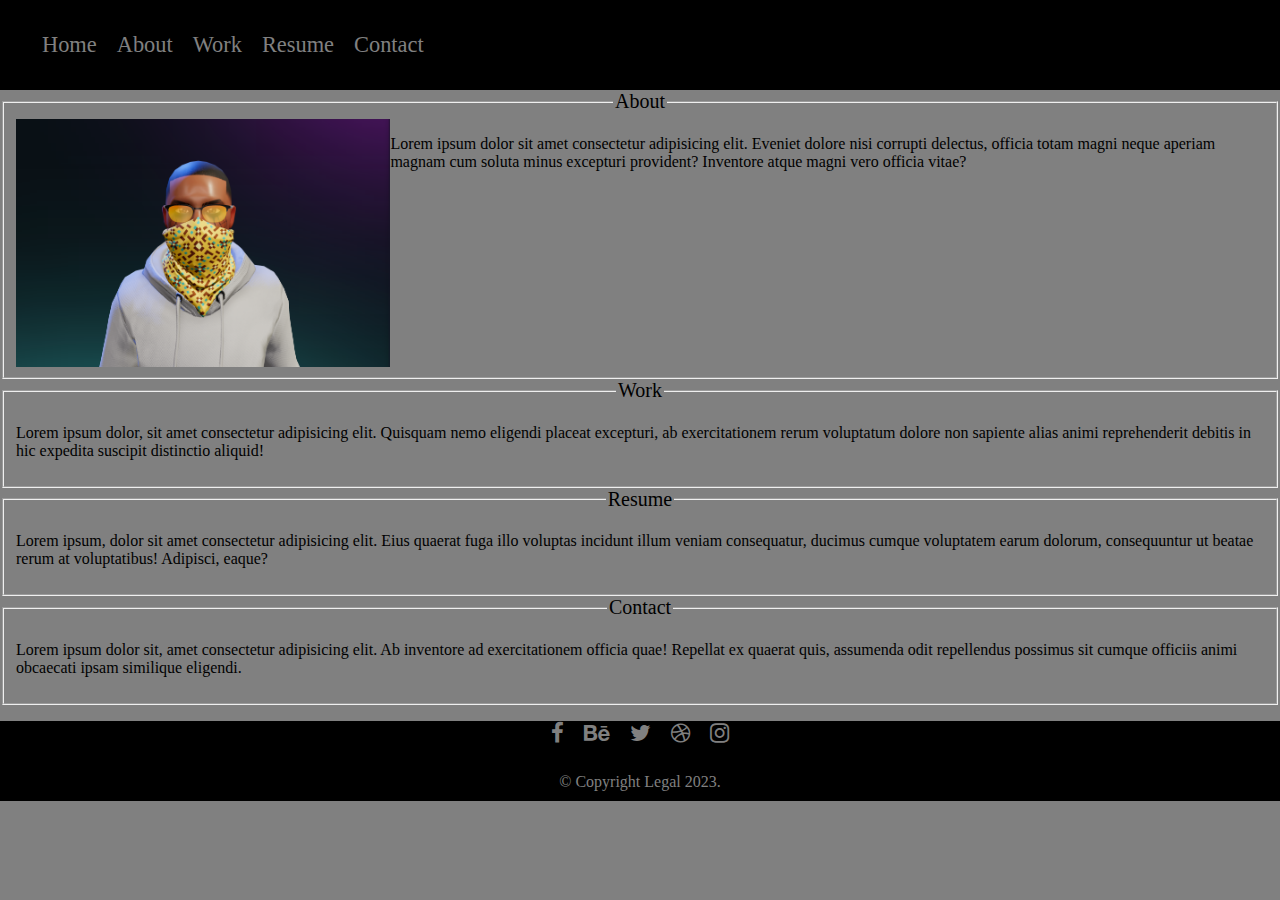
==== index.html @ 9a3ad463 "Created a portfolio using html" ====
<!DOCTYPE html>
<html lang="en">
<head>
    <meta charset="UTF-8">
    <meta name="viewport" content="width=device-width, initial-scale=1.0">
    <title>Document</title>

    <link rel="stylesheet" href="https://cdnjs.cloudflare.com/ajax/libs/font-awesome/4.7.0/css/font-awesome.min.css">
    
    <style>
        body{
            margin: 0;
            padding: 0;
            background: grey;
        }
        li{
            list-style-type: none;
        
        }
        a{
            text-decoration: none;
            font-size: 1.4em;
            padding: 10px;
            color: grey;
        }
        nav {
            background-color: black;
        }
        nav>ul{
            display: flex;
            flex-direction: row;
            padding: 2em;
            margin: 0;
        }
        footer {
            background: black;
        }
        legend{
            text-align: center;
            font-size: 20px;
        }
        fieldset>img {
            width: 30%;
            height:30%;
        }
        #About{
            display: flex;
            flex-direction: row;
    
            
        }
        .row>ul{
            display: flex;
            flex-direction: row;
            justify-content: center;
            padding: 0;
        }

        .copyright{
            justify-content: center;
            text-align: center;
            padding: 10px;
        }
        .copyright>span{
            color: grey;
            padding: 10px;
        }
    </style>
</head>
<body>
    <!-- This is the navigation section -->
    <nav>
        <ul>
        <li><a href="#">Home</a></li>
        <li><a href="#About">About</a></li>
        <li><a href="#Work">Work</a></li>
        <li><a href="#Resume">Resume</a></li>
        <li><a href="#Contact">Contact</a></li>
        </ul>
    </nav>

    <!---created a form section with subsections--->
    <form>
        <fieldset id="About">
            <legend>About</legend>
            <img src="MyAvatar.png" alt="MyAvatar">
            <p>Lorem ipsum dolor sit amet consectetur adipisicing elit. Eveniet dolore nisi corrupti delectus, officia totam magni neque aperiam magnam cum soluta minus excepturi provident? Inventore atque magni vero officia vitae?</p>
            
        </fieldset>
        <fieldset id="Work">
            <legend>Work</legend>
            <p>Lorem ipsum dolor, sit amet consectetur adipisicing elit. Quisquam nemo eligendi placeat excepturi, ab exercitationem rerum voluptatum dolore non sapiente alias animi reprehenderit debitis in hic expedita suscipit distinctio aliquid!</p>
        </fieldset>
        <fieldset id="Resume">
            <legend>Resume</legend>
            <p>Lorem ipsum, dolor sit amet consectetur adipisicing elit. Eius quaerat fuga illo voluptas incidunt illum veniam consequatur, ducimus cumque voluptatem earum dolorum, consequuntur ut beatae rerum at voluptatibus! Adipisci, eaque?</p>
        </fieldset>
        <fieldset id="Resume">
            <legend>Contact</legend>
            <p>Lorem ipsum dolor sit, amet consectetur adipisicing elit. Ab inventore ad exercitationem officia quae! Repellat ex quaerat quis, assumenda odit repellendus possimus sit cumque officiis animi obcaecati ipsam similique eligendi.</p>
        </fieldset>
    </form>
    <!---The footer section--->
    <footer>
            <div class="row">
                <ul>        
                 <li><a href="#"><i class="fa fa-facebook"></i></a></li>
                 <li><a href="#"><i class="fa fa-behance"></i></a></li>
                 <li><a href="#"><i class="fa fa-twitter"></i></a></li>
                 <li><a href="#"><i class="fa fa-dribbble"></i></a></li>
                 <li><a href="#"><i class="fa fa-instagram"></i></a></li>
                </ul> 
            </div>

            <div class="copyright">
                <span>© Copyright Legal 2023.</span> 	         		                  
            </div>
    </footer>
</body>
</html>
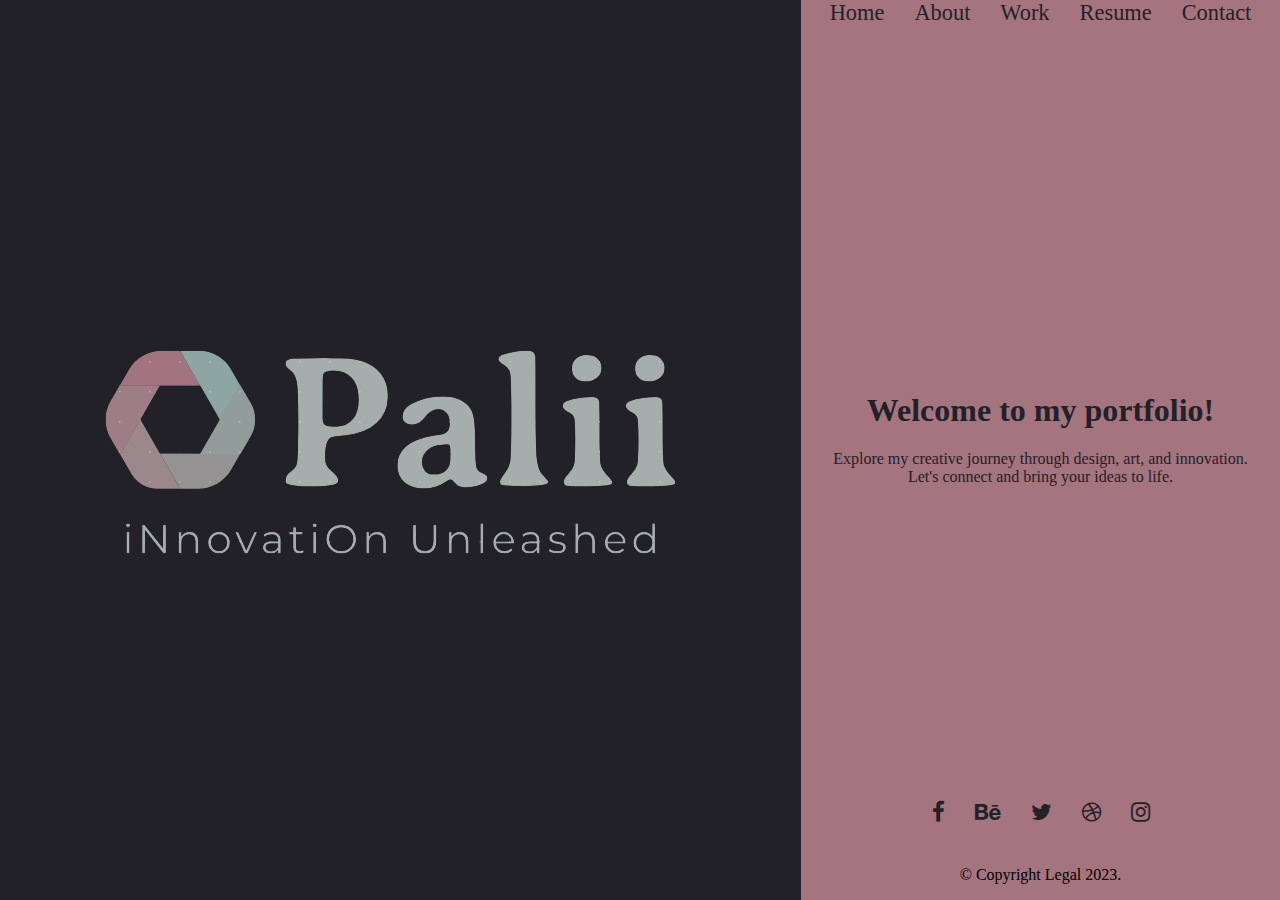
==== commit 67e074b6: "created a portfolio landing page in the index.html file" ====
--- a/index.html
+++ b/index.html
@@ -8,113 +8,169 @@
     <link rel="stylesheet" href="https://cdnjs.cloudflare.com/ajax/libs/font-awesome/4.7.0/css/font-awesome.min.css">
     
     <style>
+
         body{
             margin: 0;
             padding: 0;
-            background: grey;
         }
+
+        .container{
+            display: grid;
+            grid-template-columns: repeat(2, 1fr);
+            /* grid-template-areas: "picture navbar" "picture content" "picture footer"; */
+            grid-template-rows: 1fr 1fr;
+            height: 100vh;
+        }
+
+        .item1{
+            grid-row: span 3;
+            background-color: hsl(257.14,9.59%,14.31%);
+            display: grid;
+            grid-template-columns: 1fr;
+            grid-template-rows: 1fr;
+            justify-items: center;
+            align-items: center;
+        }
+
+        .item2{
+            grid-row: span 3;
+            background: hsl(346.25,20.87%,54.9%);
+            display: grid;
+            grid-template-columns: 1fr;
+            grid-template-rows: 1fr 10fr 1fr;
+        }
+
+        .nav{
+            display: flex;
+            justify-content: space-around;
+        }
+
+        .nav ul{
+            display: flex;
+            gap: 10px;
+            margin: 0; /* Remove the left margin */
+            padding: 0; /* Add padding to adjust spacing */
+        }
+
         li{
             list-style-type: none;
-        
         }
         a{
             text-decoration: none;
             font-size: 1.4em;
             padding: 10px;
-            color: grey;
+            color: hsl(257.14,9.59%,14.31%);
         }
-        nav {
-            background-color: black;
+
+        a:hover {
+            background: hsl(257.14,9.59%,14.31%);
+            color: hsl(346.25,20.87%,54.9%);
         }
-        nav>ul{
+
+        .content{
+            justify-self: center;
+            align-self: center;
+            text-align: center;
+            color: hsl(257.14,9.59%,14.31%);
+        }
+
+        .footer {
+            display: grid;
+            grid-template-columns: 1fr;
+            grid-template-rows: 1fr 1fr;
+            justify-items: center;
+            align-content: center;
+        }
+
+        .social ul{
             display: flex;
-            flex-direction: row;
-            padding: 2em;
+            gap: 10px;
+            justify-content: center;
             margin: 0;
-        }
-        footer {
-            background: black;
-        }
-        legend{
-            text-align: center;
-            font-size: 20px;
-        }
-        fieldset>img {
-            width: 30%;
-            height:30%;
-        }
-        #About{
-            display: flex;
-            flex-direction: row;
-    
-            
-        }
-        .row>ul{
-            display: flex;
-            flex-direction: row;
-            justify-content: center;
             padding: 0;
         }
 
-        .copyright{
-            justify-content: center;
-            text-align: center;
-            padding: 10px;
-        }
-        .copyright>span{
-            color: grey;
-            padding: 10px;
+        /* Media Query for responsiveness */
+        @media (max-width: 768px) {
+            .container {
+                grid-template-columns: 1fr; /* Change to a single column layout */
+                grid-template-rows: 1fr 2fr; /* Adjust the number of rows */
+                height: auto; /* Remove the fixed height */
+            }
+            .item1{
+            grid-row: 1/2;
+            }
+
+            .nav ul{
+                font-size: x-large;
+            }
+            .item2 {
+                grid-row: auto; /*Reset grid-row property */
+            }
+
+            .content{
+                text-align: center;
+                justify-content: center;
+            }
+            .content>h1{
+                font-size: 50px;
+            }
+            .content p{
+                font-size: x-large;
+            }
+
+            .social ul{
+                font-size: 30px;
+            }
+
+            .nav ul {
+                flex-wrap: wrap; /* Allow the navigation items to wrap */
+                justify-content: center; /* Center align the navigation items */
+            }
         }
     </style>
 </head>
 <body>
-    <!-- This is the navigation section -->
-    <nav>
-        <ul>
-        <li><a href="#">Home</a></li>
-        <li><a href="#About">About</a></li>
-        <li><a href="#Work">Work</a></li>
-        <li><a href="#Resume">Resume</a></li>
-        <li><a href="#Contact">Contact</a></li>
-        </ul>
-    </nav>
-
-    <!---created a form section with subsections--->
-    <form>
-        <fieldset id="About">
-            <legend>About</legend>
-            <img src="MyAvatar.png" alt="MyAvatar">
-            <p>Lorem ipsum dolor sit amet consectetur adipisicing elit. Eveniet dolore nisi corrupti delectus, officia totam magni neque aperiam magnam cum soluta minus excepturi provident? Inventore atque magni vero officia vitae?</p>
-            
-        </fieldset>
-        <fieldset id="Work">
-            <legend>Work</legend>
-            <p>Lorem ipsum dolor, sit amet consectetur adipisicing elit. Quisquam nemo eligendi placeat excepturi, ab exercitationem rerum voluptatum dolore non sapiente alias animi reprehenderit debitis in hic expedita suscipit distinctio aliquid!</p>
-        </fieldset>
-        <fieldset id="Resume">
-            <legend>Resume</legend>
-            <p>Lorem ipsum, dolor sit amet consectetur adipisicing elit. Eius quaerat fuga illo voluptas incidunt illum veniam consequatur, ducimus cumque voluptatem earum dolorum, consequuntur ut beatae rerum at voluptatibus! Adipisci, eaque?</p>
-        </fieldset>
-        <fieldset id="Resume">
-            <legend>Contact</legend>
-            <p>Lorem ipsum dolor sit, amet consectetur adipisicing elit. Ab inventore ad exercitationem officia quae! Repellat ex quaerat quis, assumenda odit repellendus possimus sit cumque officiis animi obcaecati ipsam similique eligendi.</p>
-        </fieldset>
-    </form>
-    <!---The footer section--->
-    <footer>
-            <div class="row">
-                <ul>        
-                 <li><a href="#"><i class="fa fa-facebook"></i></a></li>
-                 <li><a href="#"><i class="fa fa-behance"></i></a></li>
-                 <li><a href="#"><i class="fa fa-twitter"></i></a></li>
-                 <li><a href="#"><i class="fa fa-dribbble"></i></a></li>
-                 <li><a href="#"><i class="fa fa-instagram"></i></a></li>
-                </ul> 
+    <div class="container">
+     <!---This is the logo section--->
+        <div class="item1">
+            <img src="images/myPortfolioLogo-removebg-preview.png" alt="Portfolio_logo">
+        </div>
+<!-- This is the navigation section -->
+        <div class="item2">
+            <div class="nav">
+                <ul>
+                    <li><a href="#">Home</a></li>
+                    <li><a href="About.html">About</a></li>
+                    <li><a href="#Work">Work</a></li>
+                    <li><a href="#Resume">Resume</a></li>
+                    <li><a href="#Contact">Contact</a></li>
+                </ul>
             </div>
-
-            <div class="copyright">
-                <span>© Copyright Legal 2023.</span> 	         		                  
+             <!---This is the main section--->
+            <div class="content">
+                <h1>Welcome to my portfolio!</h1>
+                <p>Explore my creative journey through design, art, and innovation. <br>
+                    Let's connect and bring your ideas to life.
+                </p>
             </div>
-    </footer>
+             <!---The footer section--->
+            <div class="footer">
+                <div class="social">
+                    <ul>        
+                    <li><a href="#"><i class="fa fa-facebook"></i></a></li>
+                    <li><a href="#"><i class="fa fa-behance"></i></a></li>
+                    <li><a href="#"><i class="fa fa-twitter"></i></a></li>
+                    <li><a href="#"><i class="fa fa-dribbble"></i></a></li>
+                    <li><a href="#"><i class="fa fa-instagram"></i></a></li>
+                    </ul> 
+                </div>
+                <div class="copyright">
+                    <p>© Copyright Legal 2023.</p>
+                </div>
+            </div>
+        </div>
+        
+    </div>
 </body>
 </html>